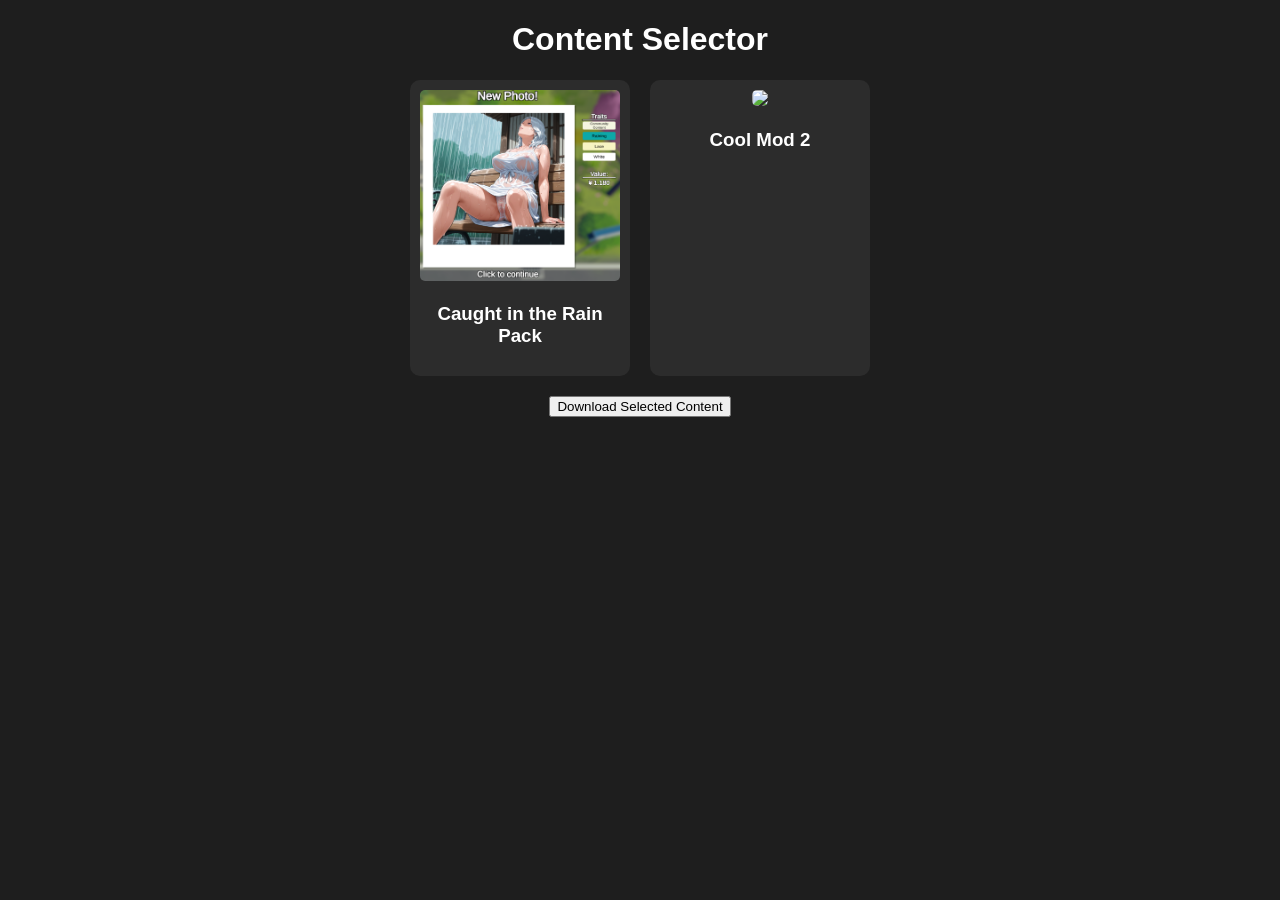
==== snapshot/index.html @ c98eab6b "Added Content Pack Maker" ====
<!-- index.html -->
<!DOCTYPE html>
<html lang="en">
<head>
  <meta charset="UTF-8">
  <title>Mod Selector</title>
  <link rel="stylesheet" href="style.css">
</head>
<body>
  <h1>Content Selector</h1>

  <div id="mods-container"></div>

  <button id="downloadBtn">Download Selected Content</button>

  <script src="https://cdnjs.cloudflare.com/ajax/libs/jszip/3.7.1/jszip.min.js"></script>
  <script src="script.js"></script>
</body>
</html>
---- snapshot/style.css ----
body {
  font-family: Arial;
  background: #1e1e1e;
  color: white;
  text-align: center;
}

#mods-container {
  display: flex;
  flex-wrap: wrap;
  justify-content: center;
  gap: 20px;
  margin: 20px;
}

.mod-card {
  background: #2c2c2c;
  padding: 10px;
  border-radius: 10px;
  width: 200px;
  cursor: pointer;
  transition: 0.2s;
}

.mod-card.selected {
  border: 2px solid lime;
}

.mod-card img {
  width: 100%;
  border-radius: 5px;
}
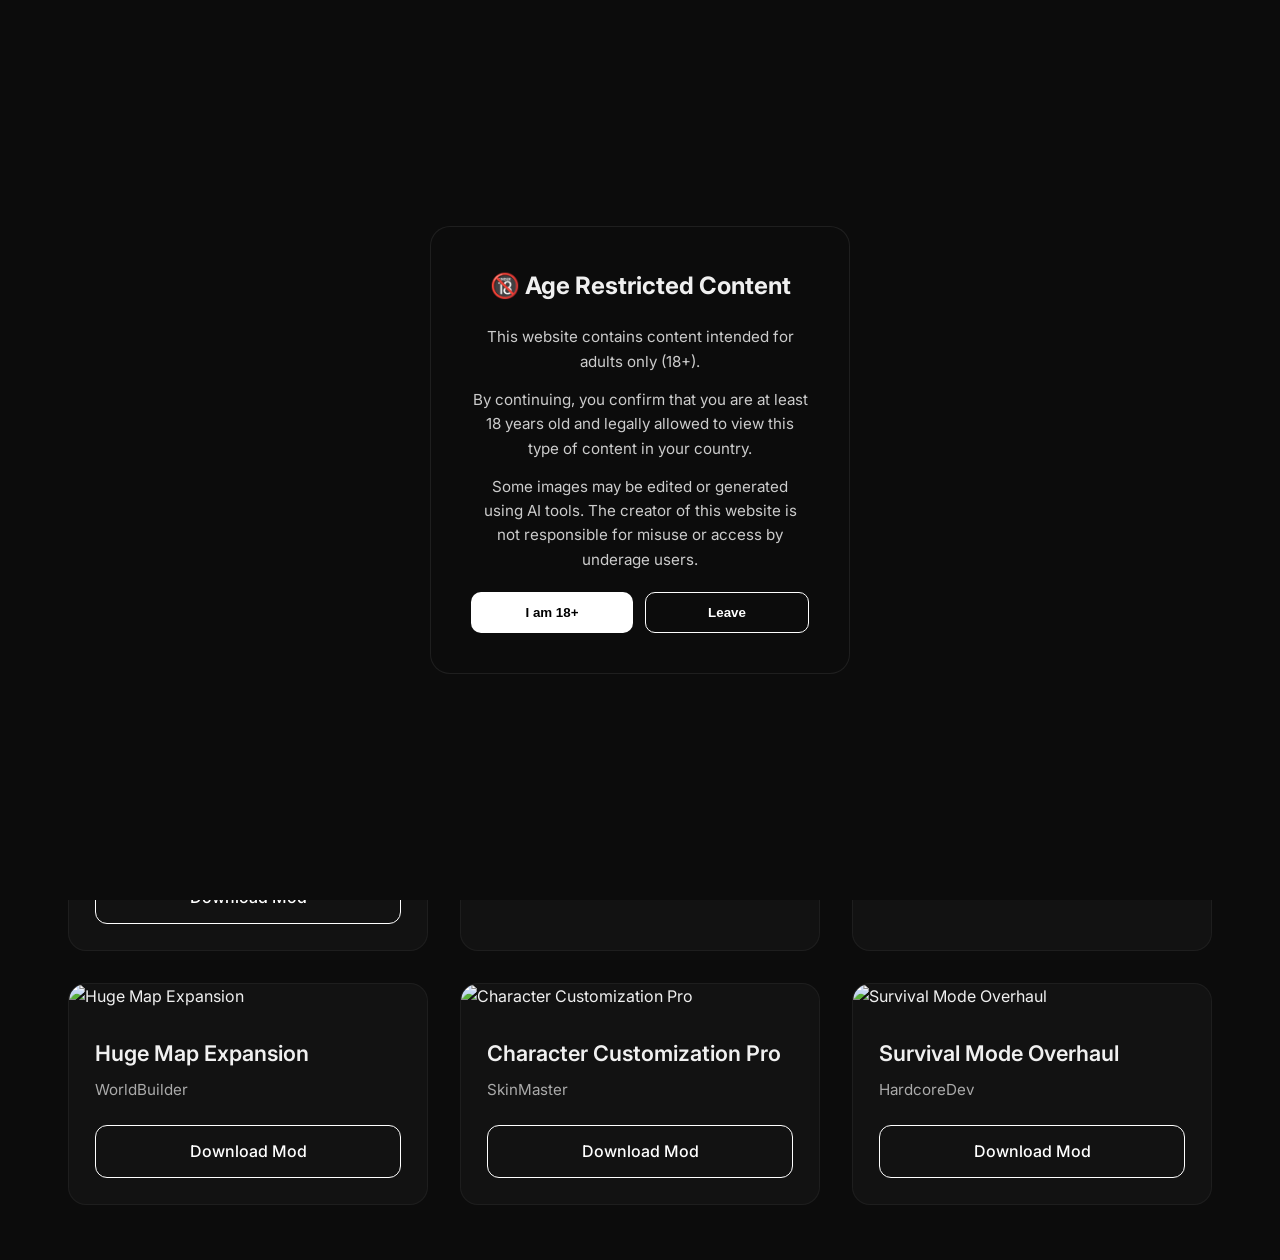
==== commit 10d89ab5: "testing" ====
--- a/snapshot/index.html
+++ b/snapshot/index.html
@@ -1,19 +1,79 @@
-<!-- index.html -->
 <!DOCTYPE html>
 <html lang="en">
-<head>
-  <meta charset="UTF-8">
-  <title>Mod Selector</title>
-  <link rel="stylesheet" href="style.css">
-</head>
-<body>
-  <h1>Content Selector</h1>
+  <head>
+    <meta charset="UTF-8">
+    <meta name="viewport" content="width=device-width, initial-scale=1.0">
+    <title>Snapshot Packs</title>
+    <link rel="icon" type="image/x-icon" href="content/favicon.ico">
+    <link rel="stylesheet" href="style.css">
+    <link rel="stylesheet" href="https://cdnjs.cloudflare.com/ajax/libs/font-awesome/6.5.1/css/all.min.css">
 
-  <div id="mods-container"></div>
+    <meta name="theme-color" content="#7932a8">
 
-  <button id="downloadBtn">Download Selected Content</button>
+    <!-- Open Graph / Facebook / Discord -->
+    <meta property="og:title" content="Snapshot Packs">
+    <meta property="og:description" content="Discover the best snapshot packs for your projects.">
+    <meta property="og:image" content="https://example.com/content/preview-image.png">
+    <meta property="og:url" content="https://example.com">
+    <meta property="og:type" content="website">
+    <meta property="og:site_name" content="Snapshot Packs">
 
-  <script src="https://cdnjs.cloudflare.com/ajax/libs/jszip/3.7.1/jszip.min.js"></script>
-  <script src="script.js"></script>
-</body>
+    <!-- Twitter Card -->
+    <meta name="twitter:card" content="summary_large_image">
+    <meta name="twitter:title" content="Snapshot Packs">
+    <meta name="twitter:description" content="Discover the best snapshot packs for your projects.">
+    <meta name="twitter:image" content="https://example.com/content/preview-image.png">
+  </head>
+  <body>
+    <header>
+      <div class="container">
+        <div class="header-wrapper">
+          <!-- Left side -->
+          <div class="header-content">
+            <h1>Snapshot Packs</h1>
+            <p class="subtitle">This website is not affiliated with or endorsed by Snapshot! or TinySecretGames. The inclusion of bonus content is allowed with the developer’s permission, under the condition that it consists solely of free, community-created material.</p>
+            <a href="full_pack.zip" class="btn-main" download>
+              <span class="icon">↓</span> Download Full Pack </a>
+            <!-- New updated date -->
+            <p class="update-date">* updated 24.03.2026</p>
+          </div>
+          <!-- Social Icons -->
+          <div class="social-icons">
+            <a href="https://itch.io/profile/tinysecretgames" target="_blank" aria-label="Itch.io">
+              <i class="fab fa-itch-io"></i>
+            </a>
+            <a href="https://discord.com" target="_blank" aria-label="Discord">
+              <i class="fab fa-discord"></i>
+            </a>
+            <a href="https://github.com/x3zny" target="_blank" aria-label="GitHub">
+              <i class="fab fa-github"></i>
+            </a>
+          </div>
+        </div>
+      </div>
+    </header>
+    <main class="container">
+      <h2 class="section-title">All Packs</h2>
+      <div class="mods-grid" id="mods-grid"></div>
+    </main>
+    <footer>
+      <div class="container">
+        <p>Made by <strong>X3zny</strong>
+        </p>
+      </div>
+    </footer>
+    <div id="age-popup" class="age-popup">
+      <div class="age-box">
+        <h2>🔞 Age Restricted Content</h2>
+        <p> This website contains content intended for adults only (18+). </p>
+        <p> By continuing, you confirm that you are at least 18 years old and legally allowed to view this type of content in your country. </p>
+        <p class="small-text"> Some images may be edited or generated using AI tools. The creator of this website is not responsible for misuse or access by underage users. </p>
+        <div class="age-buttons">
+          <button id="enter-btn">I am 18+</button>
+          <button id="leave-btn">Leave</button>
+        </div>
+      </div>
+    </div>
+    <script src="script.js"></script>
+  </body>
 </html>
--- a/snapshot/style.css
+++ b/snapshot/style.css
@@ -1,32 +1,309 @@
+@import url('https://fonts.googleapis.com/css2?family=Inter:wght@400;500;600;700&display=swap');
+
+:root {
+    --bg: #0c0c0c;
+    --surface: #121212;
+    --text: #f0f0f0;
+    --text-secondary: #aaaaaa;
+}
+
+* {
+    margin: 0;
+    padding: 0;
+    box-sizing: border-box;
+}
+
 body {
-  font-family: Arial;
-  background: #1e1e1e;
-  color: white;
-  text-align: center;
-}
-
-#mods-container {
-  display: flex;
-  flex-wrap: wrap;
-  justify-content: center;
-  gap: 20px;
-  margin: 20px;
+    font-family: 'Inter', system-ui, sans-serif;
+    background: var(--bg);
+    color: var(--text);
+    line-height: 1.6;
+    min-height: 100vh;
+    padding-bottom: 55px;
+}
+
+.container {
+    max-width: 1200px;
+    margin: 0 auto;
+    padding: 0 28px;
+}
+
+/* Header */
+header {
+    padding: 90px 0 70px;
+}
+
+.header-wrapper {
+    display: flex;
+    justify-content: space-between;
+    align-items: flex-start;
+    gap: 40px;
+    flex-wrap: wrap;
+}
+
+.header-content {
+    max-width: 460px;
+}
+
+h1 {
+    font-size: 3.2rem;
+    font-weight: 700;
+    letter-spacing: -2px;
+    margin-bottom: 8px;
+    color: #ffffff;
+}
+
+.subtitle {
+    font-size: 1.2rem;
+    color: var(--text-secondary);
+    margin-bottom: 32px;
+}
+
+.btn-main {
+    display: inline-flex;
+    align-items: center;
+    gap: 10px;
+    background: #ffffff;
+    color: #0c0c0c;
+    font-size: 1.12rem;
+    font-weight: 600;
+    padding: 14px 44px;
+    border-radius: 60px;
+    text-decoration: none;
+    transition: all 0.4s ease;
+    box-shadow: 0 6px 20px rgba(0, 0, 0, 0.3);
+}
+
+.btn-main:hover {
+    transform: translateY(-3px);
+    box-shadow: 0 10px 30px rgba(0, 0, 0, 0.4);
+}
+
+/* New: Updated date */
+.update-date {
+    margin-top: 12px;
+    font-size: 0.95rem;
+    color: #666666;
+    font-style: italic;
+}
+
+/* Social Icons */
+.social-icons {
+    display: flex;
+    gap: 20px;
+    margin-top: 12px;
+}
+
+.social-icons a {
+    color: #777777;
+    font-size: 1.55rem;
+    transition: all 0.3s ease;
+}
+
+.social-icons a:hover {
+    color: #ffffff;
+    transform: translateY(-4px);
+}
+
+/* Section Title */
+.section-title {
+    font-size: 1.8rem;
+    font-weight: 500;
+    text-align: center;
+    margin: 70px 0 50px;
+    color: #cccccc;
+}
+
+/* Mod Cards - unchanged */
+.mods-grid {
+    display: grid;
+    grid-template-columns: repeat(auto-fit, minmax(340px, 1fr));
+    gap: 32px;
 }
 
 .mod-card {
-  background: #2c2c2c;
-  padding: 10px;
-  border-radius: 10px;
-  width: 200px;
-  cursor: pointer;
-  transition: 0.2s;
-}
-
-.mod-card.selected {
-  border: 2px solid lime;
-}
-
-.mod-card img {
-  width: 100%;
-  border-radius: 5px;
+    background: var(--surface);
+    border-radius: 18px;
+    overflow: hidden;
+    transition: all 0.45s ease;
+    border: 1px solid rgba(255,255,255,0.05);
+}
+
+.mod-card:hover {
+    transform: translateY(-10px);
+    border-color: rgba(255,255,255,0.15);
+    box-shadow: 0 25px 50px -12px rgba(0,0,0,0.6);
+}
+
+.mod-image {
+    width: 100%;
+    height: 215px;
+    object-fit: cover;
+    transition: transform 0.8s ease;
+}
+
+.mod-card:hover .mod-image {
+    transform: scale(1.05);
+}
+
+.mod-info {
+    padding: 26px;
+}
+
+.mod-title {
+    font-size: 1.35rem;
+    font-weight: 600;
+    margin-bottom: 8px;
+}
+
+.mod-author {
+    color: var(--text-secondary);
+    font-size: 0.95rem;
+    margin-bottom: 22px;
+}
+
+.mod-download {
+    display: block;
+    color: #ffffff;
+    border: 1.5px solid #ffffff;
+    text-align: center;
+    padding: 13px 0;
+    border-radius: 12px;
+    font-weight: 500;
+    text-decoration: none;
+    transition: all 0.3s ease;
+}
+
+.mod-download:hover {
+    background: #ffffff;
+    color: #0c0c0c;
+}
+
+/* Small Footer */
+footer {
+    position: fixed;
+    bottom: 0;
+    left: 0;
+    width: 100%;
+    background: rgba(12, 12, 12, 0.29);
+    backdrop-filter: blur(8px);
+    padding: 14px 0;
+    text-align: center;
+    font-size: 0.9rem;
+    color: #666666;
+    border-top: 1px solid rgba(255,255,255,0.07);
+    z-index: 100;
+}
+
+footer strong {
+    color: #999999;
+}
+
+/* Responsive */
+@media (max-width: 768px) {
+    .header-wrapper {
+        flex-direction: column;
+        align-items: center;
+        text-align: center;
+    }
+    .social-icons {
+        margin-top: 30px;
+    }
+}
+
+
+
+
+
+
+
+
+/* Overlay */
+.age-popup {
+    position: fixed;
+    inset: 0;
+    background: #0c0c0c;
+    backdrop-filter: blur(10px);
+    display: flex;
+    align-items: center;
+    justify-content: center;
+    z-index: 9999;
+}
+
+/* Box */
+.age-box {
+    background: #0c0c0c;
+    padding: 40px;
+    border-radius: 20px;
+    max-width: 420px;
+    text-align: center;
+    border: 1px solid rgba(255,255,255,0.08);
+    box-shadow: 0 20px 60px rgba(0, 0, 0, 0);
+    animation: fadeIn 0.5s ease;
+}
+
+.age-box h2 {
+    margin-bottom: 20px;
+}
+
+.age-box p {
+    color: #cccccc;
+    margin-bottom: 14px;
+    font-size: 0.95rem;
+}
+
+.small-text {
+    font-size: 0.8rem;
+    color: #777;
+}
+
+/* Buttons */
+.age-buttons {
+    margin-top: 20px;
+    display: flex;
+    gap: 12px;
+}
+
+.age-buttons button {
+    flex: 1;
+    padding: 12px;
+    border-radius: 10px;
+    border: none;
+    cursor: pointer;
+    font-weight: 600;
+    transition: 0.3s;
+}
+
+/* Accept */
+#enter-btn {
+    background: white;
+    color: black;
+}
+
+#enter-btn:hover {
+    opacity: 0.8;
+}
+
+/* Leave */
+#leave-btn {
+    background: transparent;
+    border: 1px solid white;
+    color: white;
+}
+
+#leave-btn:hover {
+    background: white;
+    color: black;
+}
+
+/* Animation */
+@keyframes fadeIn {
+    from {
+        opacity: 0;
+        transform: translateY(20px);
+    }
+    to {
+        opacity: 1;
+        transform: translateY(0);
+    }
 }
